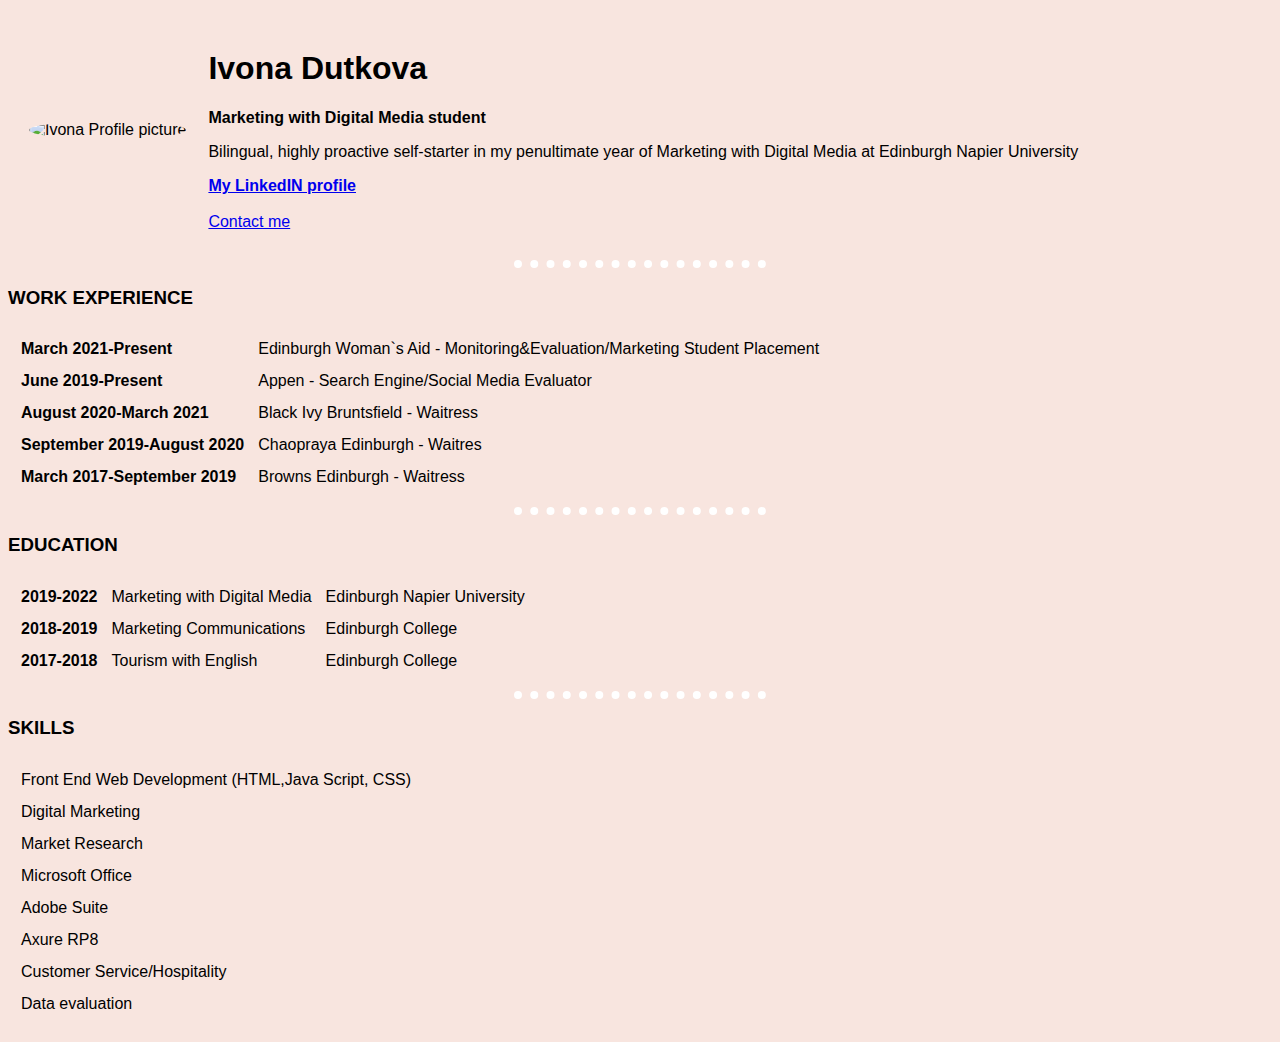
==== index.html @ 36ac8c1c "Initial commit" ====
<!DOCTYPE html>
<html lang="en" dir="ltr">
  <head>
    <meta charset="utf-8">
    <script src="https://kit.fontawesome.com/132402a676.js" crossorigin="anonymous"></script>
    <title>Ivona Dutkova Personal site</title>
    <style>
    hr {
      border-style: dotted none none;
      border-color: white;
      border-width: 8px;
      width:20%;

    }
    body {
      font-family: Helvetica;
      font-size: 16px;
    }
    title {
      font-family: Playfair display ;
    }
    </style>
  </head>
  <body style="background-color: #F8E5DF">
    <table cellspacing="20">
      <tr>
        <td>  <img style="border-radius: 50%" src="https://media-exp1.licdn.com/dms/image/C4D03AQFZDpVPQD-LlQ/profile-displayphoto-shrink_200_200/0/1612189951424?e=1618444800&v=beta&t=wnhBFGJmqInyPZnu_6yVLZ8VE33m0JLY62PBFlYmTKY
          " alt="Ivona Profile picture"></td>

        <td>  <h1> Ivona Dutkova</h1>
          <p>
            <STRONG>Marketing with Digital Media student</STRONG>
            </p>

          <p>
              Bilingual, highly proactive self-starter in my penultimate year of Marketing with Digital Media at Edinburgh Napier University
            </p>
            <strong><a href="https://www.linkedin.com/in/ivona-dutkova-a96951171/">My LinkedIN profile</a></strong>
            <br>
            <br>
            <a href="file:///C:/Users/Ivona/OneDrive/Desktop/Udemy%20Web%20Dev%20Bootcamp/Web%20Development/HTML%20-%20Personal%20Site/Contact%20me.html">Contact me</a>
</td>
      </tr>
    </table>
  <hr><h3><strong>WORK EXPERIENCE</strong></h3>
      <table cellspacing="12">
      <tr>
      <td><strong>  March 2021-Present</strong></td>
      <td>Edinburgh Woman`s Aid - Monitoring&Evaluation/Marketing Student Placement</td>
        </tr>
        <tr>
          <td><strong>June 2019-Present</strong></td>
          <td>Appen - Search Engine/Social Media Evaluator</td>
        </tr>
        <tr>
          <td><strong>August 2020-March 2021</strong></td>
          <td>Black Ivy Bruntsfield - Waitress</td>
          </tr>
          <tr>
            <td><strong>September 2019-August 2020</strong></td>
            <td>Chaopraya Edinburgh - Waitres</td>
          </tr>
          <tr>
            <td><strong>March 2017-September 2019</strong></td>
            <td>Browns Edinburgh - Waitress</td>
        </tr>
      </table>
      <hr>
  <h3><strong>EDUCATION</strong></h3>
  <table cellspacing="12">
          <tr>
            <td><STRONG>2019-2022</td>
            <td>Marketing with Digital Media</td>
          </strong>
             <td>Edinburgh Napier University</td>
           </tr>
           <tr>
             <td><strong>2018-2019</td>
             <td>Marketing Communications</strong></td>
             <td>Edinburgh College</td>
            </tr>
            <tr>
              <td><strong>2017-2018</td>
              <td>Tourism with English</strong></td>
              <td>Edinburgh College</td>
            </tr>
      </table>
  </body>
  <hr>
  <p>
    <h3>
      <strong>SKILLS</strong>
    </h3>
  <table cellspacing="12">
    <tr>
      <td> Front End Web Development (HTML,Java Script, CSS)</td>
      <td><i class="fas fa-star"></i><i class="fas fa-star"></i><i class="fas fa-star"></i></td>
    </tr>
      <tr>
      <td> Digital Marketing </td>
      <td> <i class="fas fa-star"></i><i class="fas fa-star"></i><i class="fas fa-star"></i><i class="fas fa-star"></i></td>
    </tr>
    <tr>
      <td>Market Research </td>
      <td> <i class="fas fa-star"></i><i class="fas fa-star"></i><i class="fas fa-star"></i><i class="fas fa-star"></i></td>
    </tr>
    <tr>
      <td>Microsoft Office </td>
      <td><i class="fas fa-star"></i><i class="fas fa-star"></i><i class="fas fa-star"></i><i class="fas fa-star"></i><i class="fas fa-star"></i></td>
    </tr>
    <tr>
      <td>Adobe Suite </td>
      <td> <i class="fas fa-star"></i><i class="fas fa-star"></i><i class="fas fa-star"></i> </td>
    </tr>
    <tr>
      <td>Axure RP8 </td>
      <td><i class="fas fa-star"></i><i class="fas fa-star"></i><i class="fas fa-star"></i></td>
    </tr>
    <tr>
      <td>Customer Service/Hospitality </td>
      <td><i class="fas fa-star"></i><i class="fas fa-star"></i><i class="fas fa-star"></i><i class="fas fa-star"></i><i class="fas fa-star"></i></td>
    </tr>
    <tr>
      <td>Data evaluation </td>
      <td><i class="fas fa-star"></i><i class="fas fa-star"></i><i class="fas fa-star"></i></td>
    </tr>
    </table>
  </p>


</html>
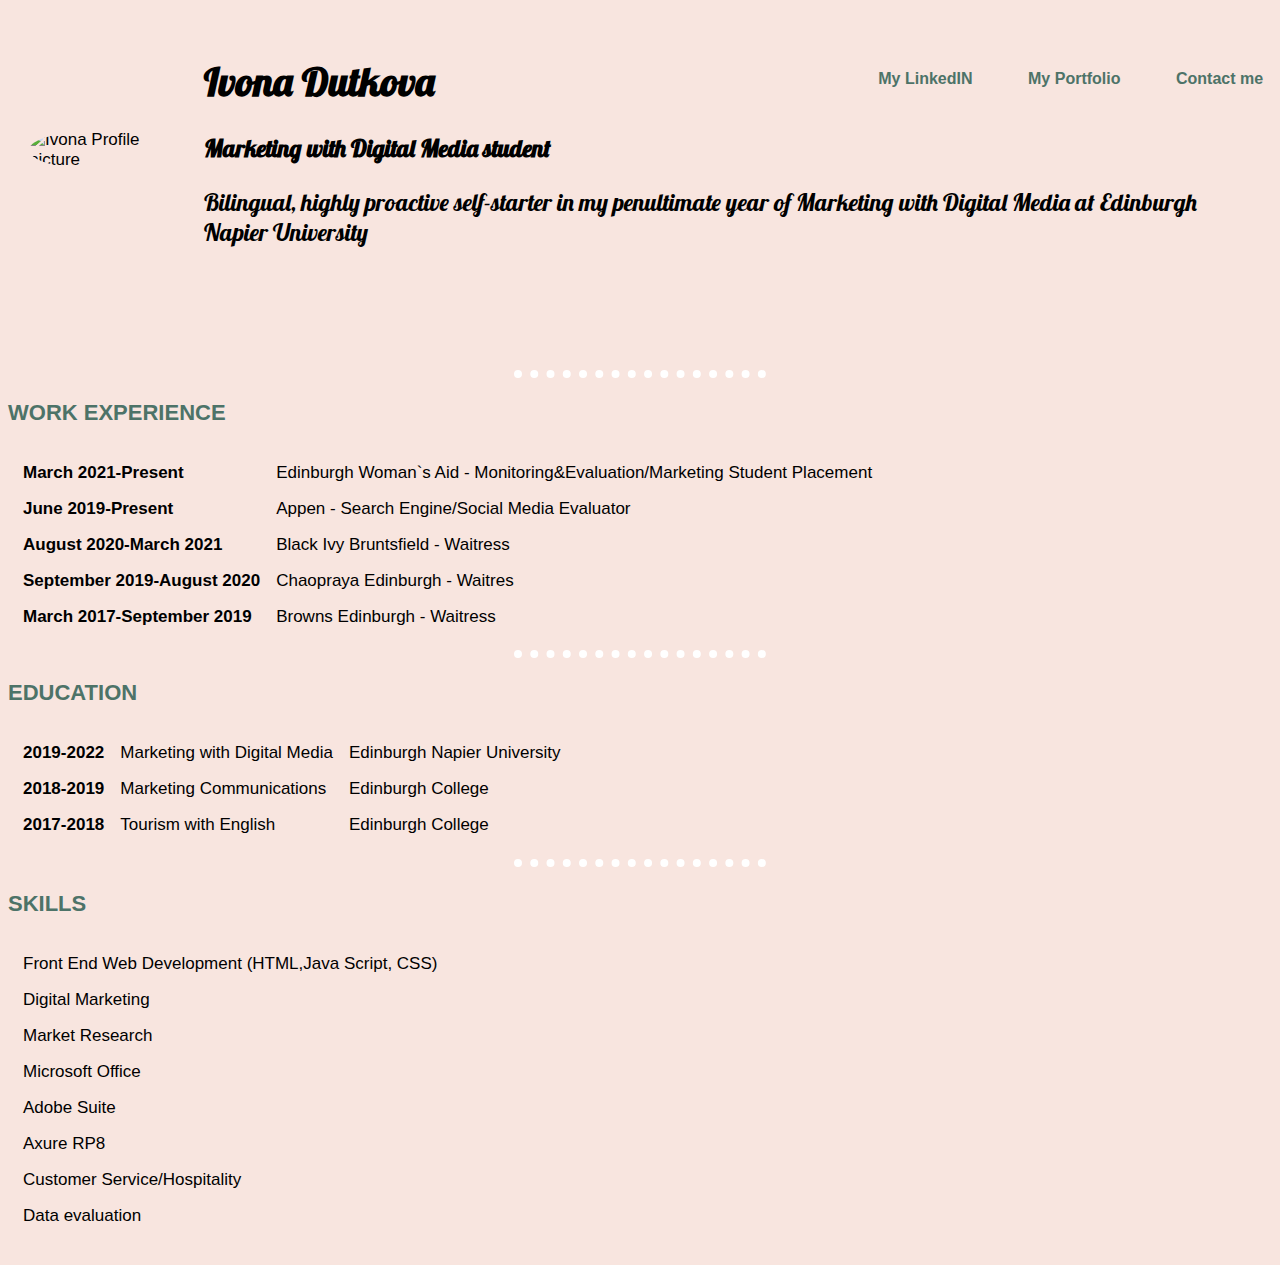
==== commit 12207f38: "New website style" ====
--- a/index.html
+++ b/index.html
@@ -4,46 +4,40 @@
     <meta charset="utf-8">
     <script src="https://kit.fontawesome.com/132402a676.js" crossorigin="anonymous"></script>
     <title>Ivona Dutkova Personal site</title>
-    <style>
-    hr {
-      border-style: dotted none none;
-      border-color: white;
-      border-width: 8px;
-      width:20%;
-
-    }
-    body {
-      font-family: Helvetica;
-      font-size: 16px;
-    }
-    title {
-      font-family: Playfair display ;
-    }
-    </style>
+<link rel="stylesheet" href="css/styles.css">
+<link rel="preconnect" href="https://fonts.gstatic.com">
+<link href="https://fonts.googleapis.com/css2?family=Lato&family=Lobster&display=swap" rel="stylesheet">
   </head>
   <body style="background-color: #F8E5DF">
     <table cellspacing="20">
       <tr>
-        <td>  <img style="border-radius: 50%" src="https://media-exp1.licdn.com/dms/image/C4D03AQFZDpVPQD-LlQ/profile-displayphoto-shrink_200_200/0/1612189951424?e=1618444800&v=beta&t=wnhBFGJmqInyPZnu_6yVLZ8VE33m0JLY62PBFlYmTKY
+        <td>  <img src="https://media-exp1.licdn.com/dms/image/C4D03AQFZDpVPQD-LlQ/profile-displayphoto-shrink_200_200/0/1612189951424?e=1618444800&v=beta&t=wnhBFGJmqInyPZnu_6yVLZ8VE33m0JLY62PBFlYmTKY
           " alt="Ivona Profile picture"></td>
 
         <td>  <h1> Ivona Dutkova</h1>
           <p>
             <STRONG>Marketing with Digital Media student</STRONG>
+          </p>
+           <p>
+              Bilingual, highly proactive self-starter in my penultimate year of Marketing with Digital Media at Edinburgh Napier University
+            </p> </td>
+          </tr>
+        </table>
+
+            <p>
+
+
+            <a href="https://www.linkedin.com/in/ivona-dutkova-a96951171/">My LinkedIN</a>
+
+            <a href="file:///C:/Users/Ivona/OneDrive/Desktop/Udemy%20Web%20Dev%20Bootcamp/Web%20Development/HTML%20-%20Personal%20Site/My%20Portfolio.html">My Portfolio</a>
+
+            <a href="file:///C:/Users/Ivona/OneDrive/Desktop/Udemy%20Web%20Dev%20Bootcamp/Web%20Development/HTML%20-%20Personal%20Site/Contact%20me.html">Contact me</a>
+
             </p>
 
-          <p>
-              Bilingual, highly proactive self-starter in my penultimate year of Marketing with Digital Media at Edinburgh Napier University
-            </p>
-            <strong><a href="https://www.linkedin.com/in/ivona-dutkova-a96951171/">My LinkedIN profile</a></strong>
-            <br>
-            <br>
-            <a href="file:///C:/Users/Ivona/OneDrive/Desktop/Udemy%20Web%20Dev%20Bootcamp/Web%20Development/HTML%20-%20Personal%20Site/Contact%20me.html">Contact me</a>
-</td>
-      </tr>
-    </table>
-  <hr><h3><strong>WORK EXPERIENCE</strong></h3>
-      <table cellspacing="12">
+  <hr>
+  <h3><strong>WORK EXPERIENCE</strong></h3>
+      <table cellspacing="14">
       <tr>
       <td><strong>  March 2021-Present</strong></td>
       <td>Edinburgh Woman`s Aid - Monitoring&Evaluation/Marketing Student Placement</td>
@@ -67,7 +61,7 @@
       </table>
       <hr>
   <h3><strong>EDUCATION</strong></h3>
-  <table cellspacing="12">
+  <table cellspacing="14">
           <tr>
             <td><STRONG>2019-2022</td>
             <td>Marketing with Digital Media</td>
@@ -91,7 +85,7 @@
     <h3>
       <strong>SKILLS</strong>
     </h3>
-  <table cellspacing="12">
+  <table cellspacing="14">
     <tr>
       <td> Front End Web Development (HTML,Java Script, CSS)</td>
       <td><i class="fas fa-star"></i><i class="fas fa-star"></i><i class="fas fa-star"></i></td>
--- a/css/styles.css
+++ b/css/styles.css
@@ -0,0 +1,54 @@
+
+hr {
+  border-style: dotted none none;
+  border-color: white;
+  border-width: 8px;
+  width:20%;
+
+}
+body {
+  font-family: Helvetica ;
+  font-size: 17px;
+  font-weight: normal;
+  font-stretch: semi-condensed;
+}
+h1 {
+  font-family: Lobster ;
+  font-size : 40px ;
+}
+p {
+  font-family: Lobster ;
+  font-size : 24px ;
+}
+img {
+  border-radius: 50% ;
+  width: 14em;
+}
+img:hover {
+  width: 18em;
+}
+h3 {
+  font-family: Helvetica ;
+  font-size: 22px ;
+  font-weight: bolder ;
+  font-stretch: ultra-condensed ;
+  color: #4D7368 ;
+}
+
+a {
+  font-family: Helvetica ;
+  font-size: 16px ;
+  font-weight: bolder ;
+  font-style: normal;
+  font-stretch: ultra-condensed ;
+  color: #4D7368 ;
+  position: relative ;
+  top: -255px;
+  text-decoration: none;
+  right: -845px;
+  padding: 2%
+
+}
+a:hover {
+  font-size: 20px ;
+}
